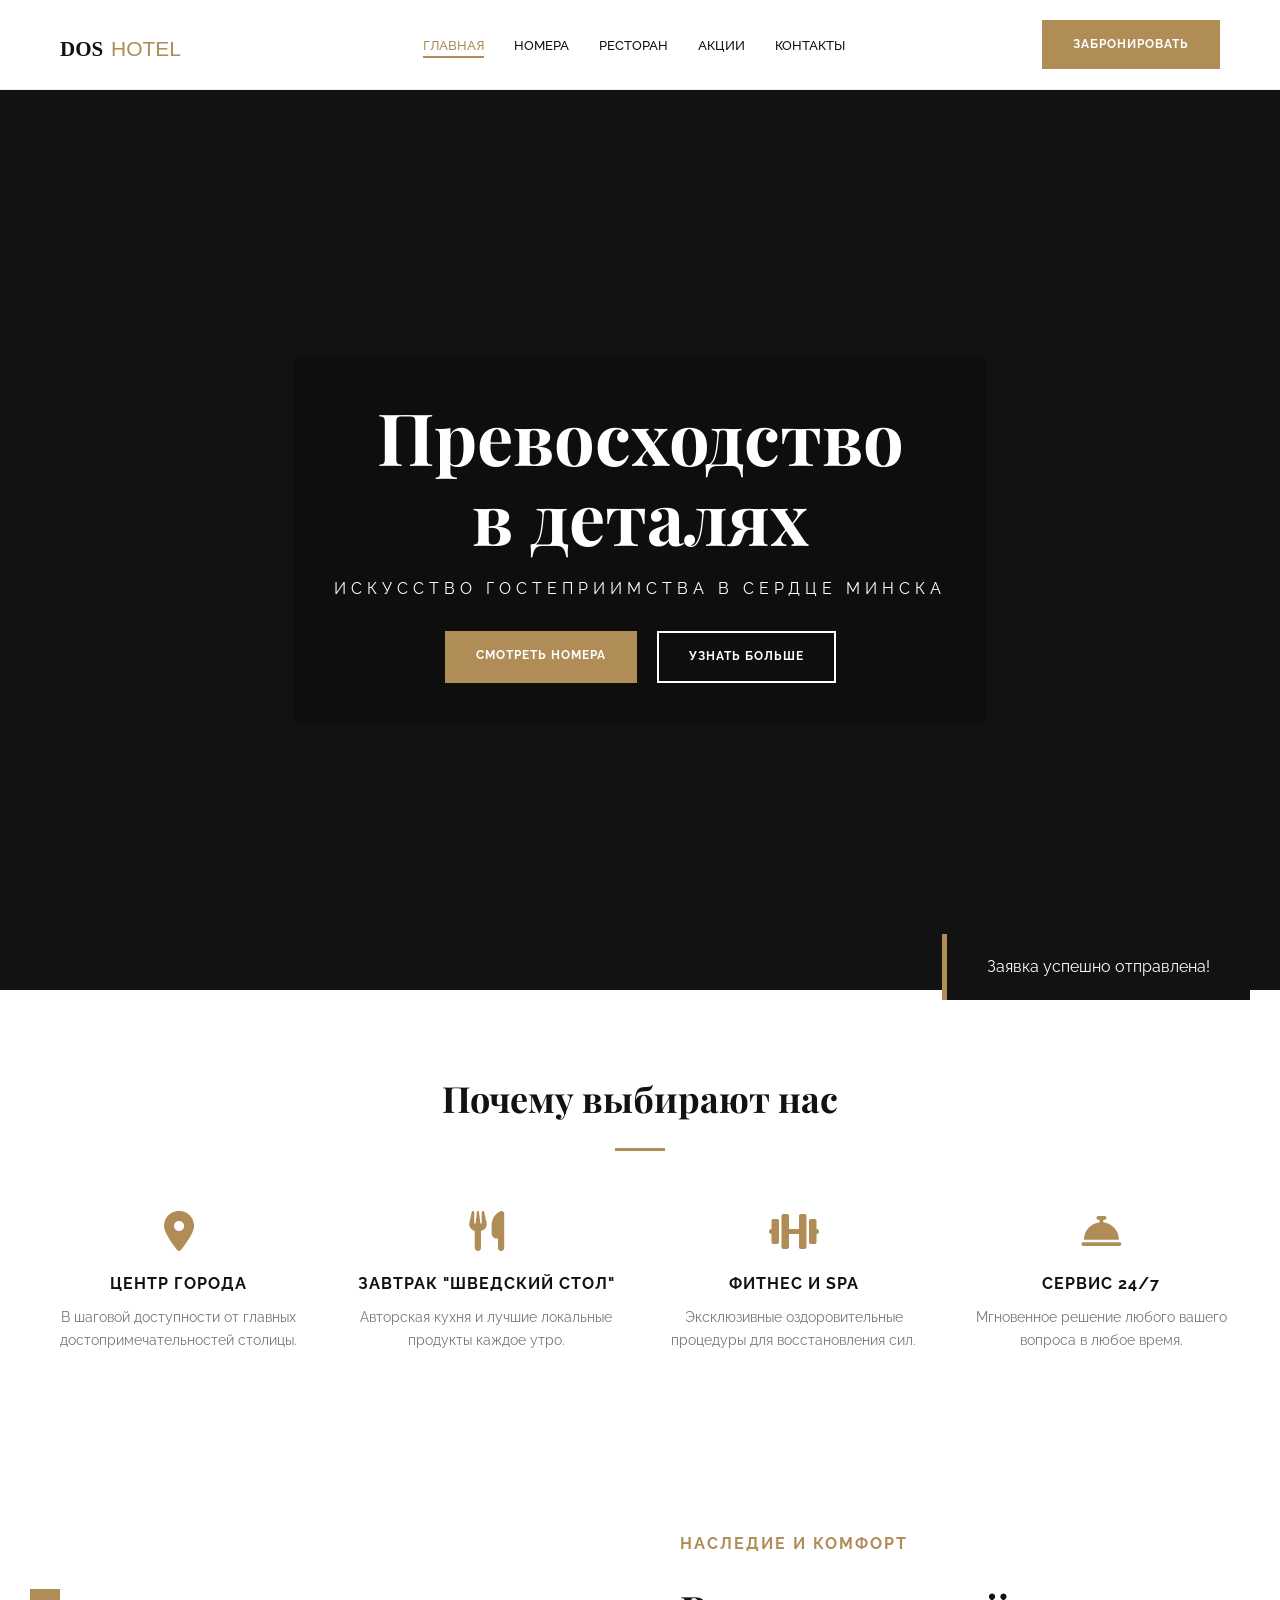
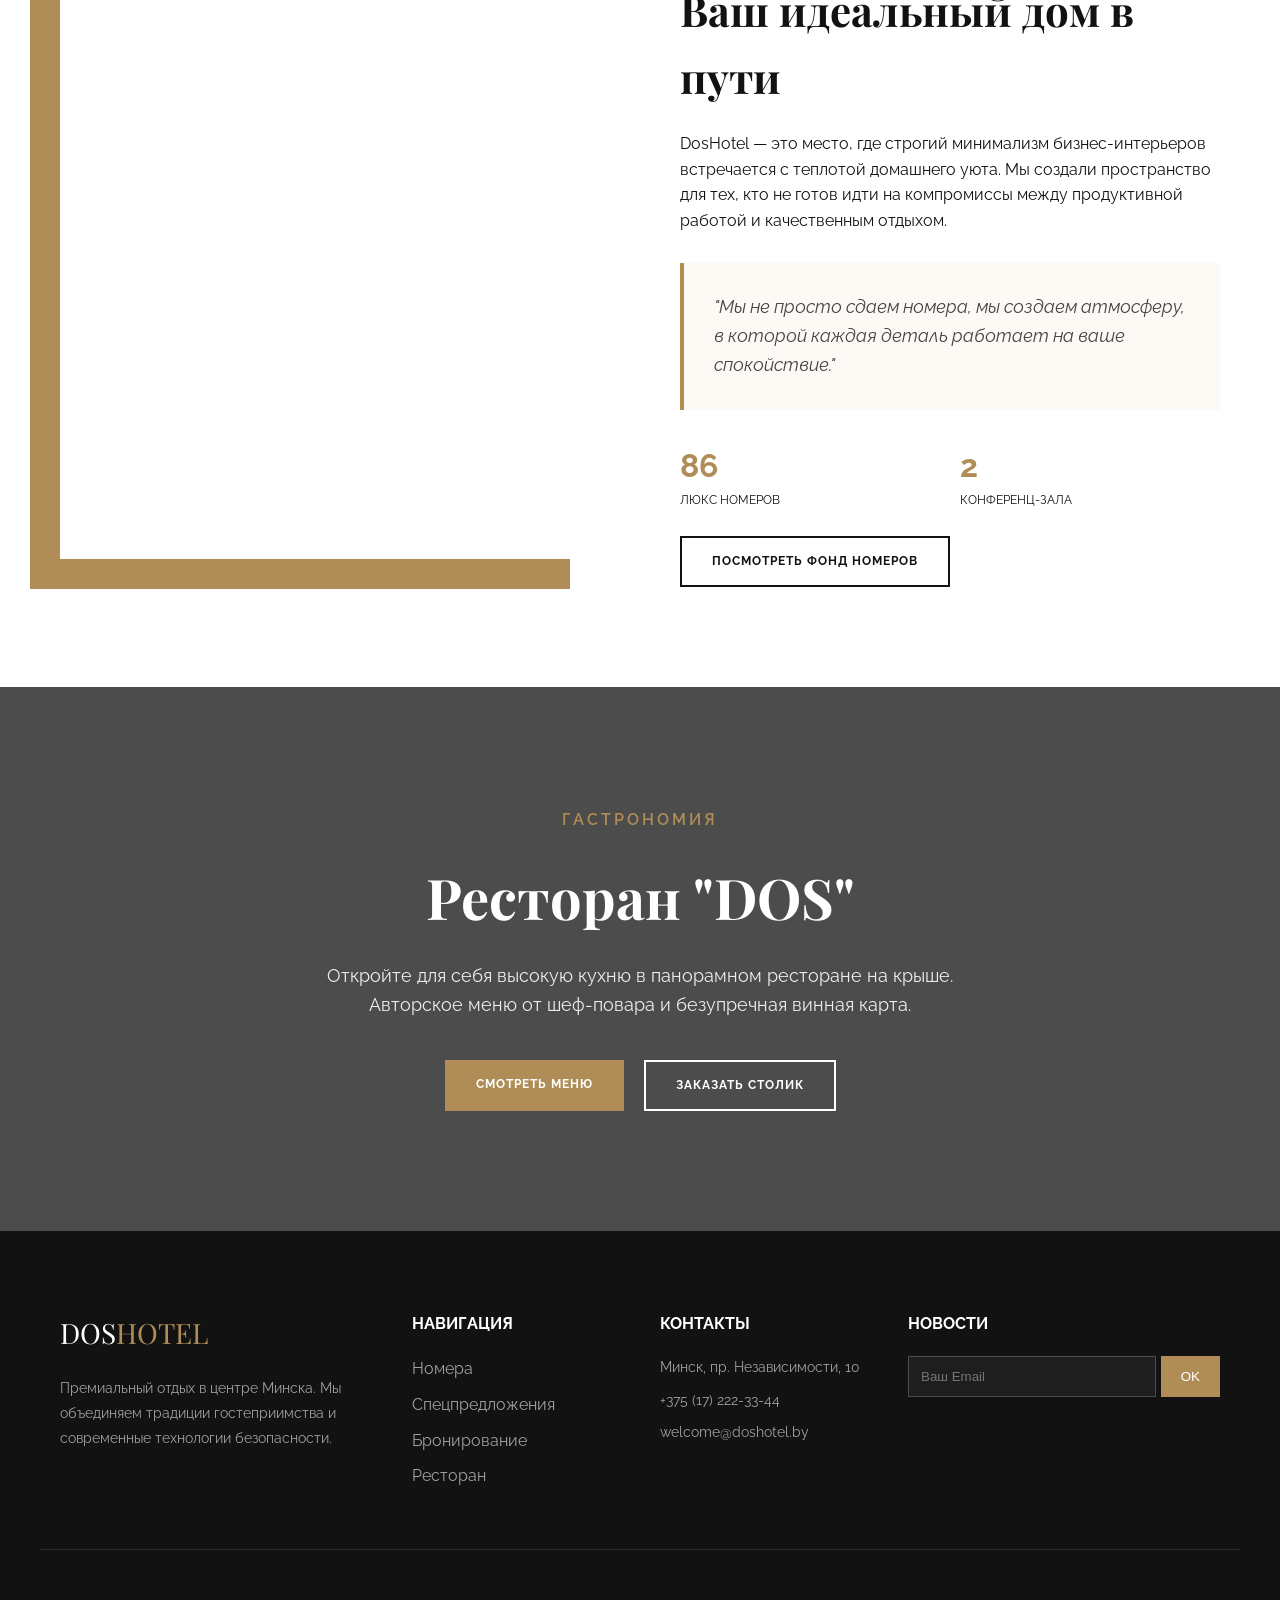
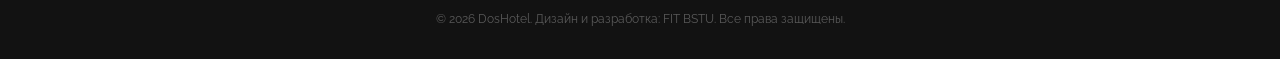
==== index.html @ fc95d46a "Add files via upload" ====
<!DOCTYPE html>
<html lang="ru">

<head>
    <meta charset="UTF-8">
    <title>DosHotel | Официальный сайт</title>
    <link rel="stylesheet" href="style.css">
    <link rel="stylesheet" href="https://cdnjs.cloudflare.com/ajax/libs/font-awesome/6.0.0/css/all.min.css">
</head>

<body>

    <header class="main-header">
    <div class="container nav-flex">
        <a href="index.html" class="logo">
            <img src="logo.svg" alt="DosHotel" style="height: 30px; width: auto; vertical-align: middle;">
        </a>
        <nav>
            <ul class="nav-menu">
                <li><a href="index.html">Главная</a></li>
                <li><a href="rooms.html">Номера</a></li>
                <li><a href="restaurant.html">Ресторан</a></li>
                <li><a href="offers.html">Акции</a></li>
                <li><a href="contacts.html">Контакты</a></li>
            </ul>
        </nav>
        <a href="booking.html" class="btn btn-gold">Забронировать</a>
        <!-- Бургер будет добавлен через JS, но можно добавить и вручную -->
    </div>
</header>

    <section class="hero-slider">
        <div class="slide"></div>
        <div class="slide"></div>
        <div class="slide"></div>
        <div class="slide"></div>

        <div class="hero-content">
            <div class="container"
                style="background: rgba(0,0,0,0.2); padding: 40px; backdrop-filter: blur(4px); border-radius: 4px;">
                <h1 style="font-family: 'Playfair Display'; font-size: 72px; line-height: 1.1;">Превосходство <br> в
                    деталях</h1>
                <p style="letter-spacing: 5px; text-transform: uppercase; margin: 20px 0;">Искусство гостеприимства в
                    сердце Минска</p>
                <div style="margin-top: 30px; display: flex; gap: 20px; justify-content: center;">
                    <a href="rooms.html" class="btn btn-gold">Смотреть номера</a>
                    <a href="#about" class="btn btn-outline" style="color: white; border-color: white;">Узнать
                        больше</a>
                </div>
            </div>
        </div>
    </section>

    <section class="features container">
        <div style="text-align: center; margin-bottom: 60px;">
            <h2 style="font-family: 'Playfair Display'; font-size: 36px;">Почему выбирают нас</h2>
            <div style="width: 50px; height: 3px; background: #b08d57; margin: 20px auto;"></div>
        </div>
        <div class="features-grid">
            <div class="feature-item">
                <i class="fas fa-map-marker-alt"></i>
                <h4>Центр города</h4>
                <p>В шаговой доступности от главных достопримечательностей столицы.</p>
            </div>
            <div class="feature-item">
                <i class="fas fa-utensils"></i>
                <h4>Завтрак "Шведский стол"</h4>
                <p>Авторская кухня и лучшие локальные продукты каждое утро.</p>
            </div>
            <div class="feature-item">
                <i class="fas fa-dumbbell"></i>
                <h4>Фитнес и SPA</h4>
                <p>Эксклюзивные оздоровительные процедуры для восстановления сил.</p>
            </div>
            <div class="feature-item">
                <i class="fas fa-concierge-bell"></i>
                <h4>Сервис 24/7</h4>
                <p>Мгновенное решение любого вашего вопроса в любое время.</p>
            </div>
        </div>
    </section>

    <section id="about" class="hotel-story" style="padding: 100px 0; background: #fff;">
        <div class="container">
            <div class="story-grid"
                style="display: grid; grid-template-columns: 1fr 1fr; gap: 80px; align-items: center;">
                <div class="about-img"
                    style="height: 600px; background: url(img/index1.png) center/cover; box-shadow: -30px 30px 0 #b08d57;">
                </div>
                <div class="story-text">
                    <span style="color: #b08d57; font-weight: 700; letter-spacing: 2px;">НАСЛЕДИЕ И КОМФОРТ</span>
                    <h2 style="font-family: 'Playfair Display'; font-size: 42px; margin: 20px 0;">Ваш идеальный дом в
                        пути</h2>
                    <p>DosHotel — это место, где строгий минимализм бизнес-интерьеров встречается с теплотой домашнего
                        уюта. Мы создали пространство для тех, кто не готов идти на компромиссы между продуктивной
                        работой и качественным отдыхом.</p>

                    <div style="margin: 30px 0; padding: 30px; background: #fdfaf5; border-left: 4px solid #b08d57;">
                        <p style="font-style: italic; font-size: 18px; color: #444;">"Мы не просто сдаем номера, мы
                            создаем атмосферу, в которой каждая деталь работает на ваше спокойствие."</p>
                    </div>

                    <div class="stats-grid" style="display: grid; grid-template-columns: 1fr 1fr; gap: 20px;">
                        <div>
                            <h3 style="color: #b08d57; font-size: 32px;">86</h3>
                            <p style="font-size: 12px; text-transform: uppercase;">Люкс номеров</p>
                        </div>
                        <div>
                            <h3 style="color: #b08d57; font-size: 32px;">2</h3>
                            <p style="font-size: 12px; text-transform: uppercase;">Конференц-зала</p>
                        </div>
                    </div>
                    <br>
                    <a href="rooms.html" class="btn btn-outline">Посмотреть фонд номеров</a>
                </div>
            </div>
        </div>
    </section>

    <section class="home-restaurant"
        style="padding: 120px 0; background: linear-gradient(rgba(0,0,0,0.7), rgba(0,0,0,0.7)), url(img/index2.png) center/cover fixed; color: white; text-align: center;">
        <div class="container">
            <span
                style="color: #b08d57; text-transform: uppercase; letter-spacing: 3px; font-weight: 600;">Гастрономия</span>
            <h2 style="font-family: 'Playfair Display'; font-size: 56px; margin: 20px 0;">Ресторан "DOS"</h2>
            <p style="max-width: 700px; margin: 0 auto 40px; opacity: 0.9; font-size: 18px;">
                Откройте для себя высокую кухню в панорамном ресторане на крыше. Авторское меню от шеф-повара и
                безупречная винная карта.
            </p>
            <div style="display: flex; gap: 20px; justify-content: center;">
                <a href="restaurant.html" class="btn btn-gold">Смотреть меню</a>
                <a href="contacts.html" class="btn btn-outline" style="border-color: white; color: white;">Заказать
                    столик</a>
            </div>
        </div>
    </section>

    <footer class="main-footer">
        <div class="container footer-grid">
            <div>
                <a href="#" class="logo" style="color: white;">DOS<span>HOTEL</span></a>
                <p style="margin-top: 20px; font-size: 14px; line-height: 1.8;">Премиальный отдых в центре Минска. Мы
                    объединяем традиции гостеприимства и современные технологии безопасности.</p>
            </div>
            <div>
                <h4>Навигация</h4>
                <ul>
                    <li><a href="rooms.html">Номера</a></li>
                    <li><a href="offers.html">Спецпредложения</a></li>
                    <li><a href="booking.html">Бронирование</a></li>
                    <li><a href="restaurant.html">Ресторан</a></li>
                </ul>
            </div>
            <div>
                <h4>Контакты</h4>
                <p style="font-size: 14px; margin-bottom: 10px;">Минск, пр. Независимости, 10</p>
                <p style="font-size: 14px; margin-bottom: 10px;">+375 (17) 222-33-44</p>
                <p style="font-size: 14px;">welcome@doshotel.by</p>
            </div>
            <div>
                <h4>Новости</h4>
                <form style="margin-top: 15px; display: flex; gap: 5px;">
                    <input type="email" placeholder="Ваш Email"
                        style="background: rgba(255,255,255,0.05); border: 1px solid rgba(255,255,255,0.2); padding: 12px; color: white; flex: 1;">
                    <button class="btn-gold" style="padding: 12px 20px; cursor: pointer; border: none;">OK</button>
                </form>
            </div>
        </div>
        <div class="container" style="text-align: center; margin-top: 60px; font-size: 12px; opacity: 0.5;">
            &copy; 2026 DosHotel. Дизайн и разработка: FIT BSTU. Все права защищены.
        </div>
    </footer>

    <div id="toast" class="toast">Заявка успешно отправлена!</div>
    <script src="script.js"></script>
</body>

</html>
---- style.css ----
@import url("https://fonts.googleapis.com/css2?family=Playfair+Display:wght@700&family=Raleway:wght@300;400;600&display=swap");
* {
  margin: 0;
  padding: 0;
  box-sizing: border-box;
}

body {
  font-family: "Raleway", sans-serif;
  color: #121212;
  line-height: 1.6;
  background: #ffffff;
}

.container {
  max-width: 1200px;
  margin: 0 auto;
  padding: 0 20px;
}

.main-header {
  height: 90px;
  display: flex;
  align-items: center;
  position: sticky;
  top: 0;
  background: rgba(255, 255, 255, 0.95);
  backdrop-filter: blur(10px);
  z-index: 1000;
  border-bottom: 1px solid #eee;
}
.main-header .nav-flex {
  display: flex;
  justify-content: space-between;
  align-items: center;
  width: 100%;
}

.logo {
  font-family: "Playfair Display", serif;
  font-size: 28px;
  text-decoration: none;
  color: #121212;
}
.logo span {
  color: #b08d57;
}

.nav-menu {
  display: flex;
  list-style: none;
  gap: 30px;
}
.nav-menu a {
  text-decoration: none;
  color: #121212;
  font-weight: 600;
  font-size: 13px;
  text-transform: uppercase;
  transition: 0.3s;
}
.nav-menu a:hover {
  color: #b08d57;
}

.btn {
  padding: 14px 30px;
  text-transform: uppercase;
  font-size: 12px;
  font-weight: 700;
  letter-spacing: 1px;
  cursor: pointer;
  transition: 0.4s;
  border: none;
  text-decoration: none;
  display: inline-block;
}

.btn-gold {
  background: #b08d57;
  color: #ffffff;
  border: 1px solid #b08d57;
}
.btn-gold:hover {
  background: #121212;
  border-color: #121212;
  color: #ffffff;
}
.btn-gold.active {
  background: #121212;
  color: #ffffff;
  border: 1px solid #121212;
}

.btn-outline {
  border: 2px solid #121212;
  color: #121212;
}
.btn-outline:hover {
  background: #121212;
  color: #121212;
}

.toast {
  position: fixed;
  bottom: -100px;
  right: 30px;
  background: #121212;
  color: white;
  padding: 20px 40px;
  border-left: 5px solid #b08d57;
  transition: 0.5s cubic-bezier(0.175, 0.885, 0.32, 1.275);
  z-index: 2000;
}
.toast.active {
  bottom: 30px;
}

.grid {
  display: grid;
  grid-template-columns: repeat(auto-fit, minmax(300px, 1fr));
  gap: 30px;
  margin: 50px 0;
}

.card {
  border: 1px solid #eee;
  overflow: hidden;
}
.card:hover img {
  transform: scale(1.05);
}
.card img {
  width: 100%;
  height: 250px;
  -o-object-fit: cover;
     object-fit: cover;
  transition: 1s;
}
.card .content {
  padding: 25px;
}

html {
  scroll-behavior: smooth;
}

.features {
  padding: 80px 0;
  background: #ffffff;
  text-align: center;
}
.features .features-grid {
  display: grid;
  grid-template-columns: repeat(4, 1fr);
  gap: 30px;
  margin-top: 50px;
}
.features .feature-item i {
  font-size: 40px;
  color: #b08d57;
  margin-bottom: 20px;
}
.features .feature-item h4 {
  text-transform: uppercase;
  letter-spacing: 1px;
  margin-bottom: 10px;
}
.features .feature-item p {
  font-size: 14px;
  color: #777;
}

.about-block {
  display: flex;
  align-items: center;
  gap: 60px;
  padding: 100px 0;
}
.about-block .about-text {
  flex: 1;
}
.about-block .about-img {
  flex: 1;
  height: 500px;
  background: url("https://images.unsplash.com/photo-1571896349842-33c89424de2d?auto=format&fit=crop&w=800") center/cover;
  box-shadow: 30px 30px 0 #b08d57;
}

.main-footer {
  background: #121212;
  color: rgba(255, 255, 255, 0.6);
  padding: 80px 0 30px;
}
.main-footer .footer-grid {
  display: grid;
  grid-template-columns: 1.5fr 1fr 1fr 1.5fr;
  gap: 40px;
  border-bottom: 1px solid rgba(255, 255, 255, 0.1);
  padding-bottom: 50px;
}
.main-footer h4 {
  color: #ffffff;
  margin-bottom: 20px;
  text-transform: uppercase;
}
.main-footer ul {
  list-style: none;
}
.main-footer ul li {
  margin-bottom: 10px;
}
.main-footer ul li a {
  color: inherit;
  text-decoration: none;
}
.main-footer ul li a:hover {
  color: #b08d57;
}

.booking-wrapper {
  display: grid;
  grid-template-columns: 2fr 1fr;
  gap: 40px;
  align-items: start;
  margin-bottom: 100px;
}

.form-container {
  background: white;
  padding: 40px;
  box-shadow: 0 15px 40px rgba(0, 0, 0, 0.05);
  border-radius: 4px;
}

.booking-summary {
  background: #fdfdfd;
  padding: 40px;
  border: 1px solid #eee;
  position: sticky;
  top: 120px;
}
.booking-summary .summary-item {
  display: flex;
  justify-content: space-between;
  margin-bottom: 15px;
  font-size: 14px;
}
.booking-summary .total-price-block {
  margin-top: 30px;
  padding-top: 20px;
  border-top: 2px solid #b08d57;
}
.booking-summary .total-price-block span {
  font-size: 14px;
  color: #888;
}
.booking-summary .total-price-block h2 {
  color: #121212;
  margin-top: 5px;
}

.form-group {
  margin-bottom: 25px;
}
.form-group label {
  display: block;
  font-size: 11px;
  text-transform: uppercase;
  letter-spacing: 1px;
  font-weight: 700;
  margin-bottom: 10px;
  color: #555;
}
.form-group label i {
  color: #b08d57;
  margin-right: 5px;
}
.form-group input, .form-group select, .form-group textarea {
  width: 100%;
  padding: 15px;
  border: 1px solid #ddd;
  font-family: inherit;
}
.form-group input:focus, .form-group select:focus, .form-group textarea:focus {
  outline: none;
  border-color: #b08d57;
}

.hero-slider {
  position: relative;
  height: 100vh;
  overflow: hidden;
  background: #121212;
}
.hero-slider .slide {
  position: absolute;
  top: 0;
  left: 0;
  width: 100%;
  height: 100%;
  background-size: cover;
  background-position: center;
  opacity: 0;
  animation: slideFade 20s infinite;
}
.hero-slider .slide::after {
  content: "";
  position: absolute;
  top: 0;
  left: 0;
  width: 100%;
  height: 100%;
  background: rgba(0, 0, 0, 0.4);
}
.hero-slider .slide:nth-child(1) {
  background-image: url("https://images.unsplash.com/photo-1542314831-068cd1dbfeeb?auto=format&fit=crop&w=1920");
  animation-delay: 0s;
}
.hero-slider .slide:nth-child(2) {
  background-image: url("https://images.unsplash.com/photo-1566073771259-6a8506099945?auto=format&fit=crop&w=1920");
  animation-delay: 5s;
}
.hero-slider .slide:nth-child(3) {
  background-image: url("https://images.unsplash.com/photo-1571896349842-33c89424de2d?auto=format&fit=crop&w=1920");
  animation-delay: 10s;
}
.hero-slider .slide:nth-child(4) {
  background-image: url("https://images.unsplash.com/photo-1591088398332-8a7791972843?auto=format&fit=crop&w=1920");
  animation-delay: 15s;
}
.hero-slider .hero-content {
  position: relative;
  z-index: 10;
  height: 100%;
  display: flex;
  align-items: center;
  justify-content: center;
  text-align: center;
  color: #ffffff;
}

@keyframes slideFade {
  0% {
    opacity: 0;
    transform: scale(1);
  }
  10% {
    opacity: 1;
  }
  25% {
    opacity: 1;
  }
  35% {
    opacity: 0;
    transform: scale(1.05);
  }
  100% {
    opacity: 0;
  }
}
.restaurant-hero {
  height: 60vh;
  background: linear-gradient(rgba(0, 0, 0, 0.6), rgba(0, 0, 0, 0.6)), url("https://images.unsplash.com/photo-1514362545857-3bc16c4c7d1b?auto=format&fit=crop&w=1600") center/cover;
  display: flex;
  align-items: center;
  justify-content: center;
  color: white;
}

.menu-section {
  padding: 80px 0;
}
.menu-section .menu-grid {
  display: grid;
  grid-template-columns: 1fr 1fr;
  gap: 40px;
  margin-top: 40px;
}
.menu-section .menu-item {
  display: flex;
  justify-content: space-between;
  border-bottom: 1px dashed #ddd;
  padding-bottom: 10px;
}
.menu-section .menu-item h5 {
  font-family: "Playfair Display", serif;
  font-size: 18px;
}
.menu-section .menu-item .price {
  color: #b08d57;
  font-weight: 700;
}

.menu-item {
  display: flex;
  justify-content: space-between;
  align-items: baseline;
  margin-bottom: 20px;
  position: relative;
}
.menu-item h5 {
  font-family: "Raleway", sans-serif;
  font-weight: 600;
  background: #fdfaf5;
  padding-right: 10px;
  z-index: 1;
}
.menu-item .price {
  font-weight: 700;
  color: #b08d57;
  background: #fdfaf5;
  padding-left: 10px;
  z-index: 1;
}
.menu-item::after {
  content: "";
  position: absolute;
  bottom: 5px;
  left: 0;
  width: 100%;
  border-bottom: 1px dotted #ccc;
  z-index: 0;
}

.nav-menu {
  display: flex;
  list-style: none;
  gap: 30px;
}
.nav-menu li {
  position: relative;
}
.nav-menu li a {
  text-decoration: none;
  color: dark;
  font-weight: 500;
  transition: all 0.3s ease;
  padding: 5px 0;
  position: relative;
}
.nav-menu li a.active {
  color: #b08d57 !important;
}
.nav-menu li a.active::after {
  width: 100%;
  left: 0;
}
.nav-menu li a::after {
  content: "";
  position: absolute;
  bottom: 0;
  left: 50%;
  width: 0;
  height: 2px;
  background-color: #b08d57;
  transition: all 0.3s ease;
  transform: translateX(0);
}
.nav-menu li a:hover {
  color: #b08d57;
}
.nav-menu li a:hover::after {
  width: 100%;
  left: 0;
}

.btn-gold.active {
  background: transparent;
  border: 1px solid #b08d57;
  color: #b08d57;
  box-shadow: 0 0 15px rgba(176, 141, 87, 0.3);
}

.burger {
  display: none;
  flex-direction: column;
  justify-content: space-between;
  width: 28px;
  height: 20px;
  background: none;
  border: none;
  cursor: pointer;
  padding: 0;
  z-index: 1100;
  position: relative;
}
.burger span {
  display: block;
  width: 100%;
  height: 2px;
  background-color: #121212;
  transition: transform 0.3s ease, opacity 0.3s ease;
  border-radius: 2px;
}
.burger.active span:nth-child(1) {
  transform: translateY(9px) rotate(45deg);
  background-color: #b08d57;
}
.burger.active span:nth-child(2) {
  opacity: 0;
}
.burger.active span:nth-child(3) {
  transform: translateY(-9px) rotate(-45deg);
  background-color: #b08d57;
}

.menu-overlay {
  position: fixed;
  top: 0;
  left: 0;
  width: 100%;
  height: 100%;
  background: rgba(0, 0, 0, 0.5);
  z-index: 1040;
  backdrop-filter: blur(3px);
  opacity: 0;
  visibility: hidden;
  pointer-events: none;
  transition: opacity 0.3s ease, visibility 0.3s ease;
}
.menu-overlay.active {
  opacity: 1;
  visibility: visible;
  pointer-events: auto;
}
body.menu-open {
  overflow: hidden;
}

@media (max-width: 768px) {
  .burger {
    display: flex;
  }
  .main-header .nav-flex {
    position: relative;
  }
  .nav-menu {
    position: fixed;
    top: 0;
    right: -100%;
    width: 80%;
    max-width: 320px;
    height: 100vh;
    background: #ffffff;
    flex-direction: column;
    justify-content: center;
    align-items: center;
    gap: 35px;
    padding: 40px 20px;
    box-shadow: -5px 0 30px rgba(0, 0, 0, 0.15);
    transition: right 0.4s cubic-bezier(0.1, 0.9, 0.2, 1);
    z-index: 1050;
    margin: 0;
    list-style: none;
  }
  .nav-menu.active {
    right: 0;
  }
  .nav-menu li {
    margin: 0;
  }
  .nav-menu a {
    font-size: 18px;
    font-weight: 500;
    padding: 10px 0;
    display: block;
  }
  .main-header .btn-gold {
    display: none;
  }
  .nav-menu .mobile-booking-btn {
    display: block;
    margin-top: 20px;
  }
  .nav-menu .mobile-booking-btn a {
    background: #b08d57;
    color: white;
    padding: 12px 30px;
    border-radius: 4px;
    text-align: center;
  }
  .nav-menu .mobile-booking-btn a:hover {
    background: #121212;
  }
}
@media (min-width: 769px) and (max-width: 1024px) {
  .nav-menu {
    gap: 20px;
  }
  .nav-menu a {
    font-size: 12px;
  }
  .hero-slider .hero-content h1 {
    font-size: 52px !important;
  }
}
@media (max-width: 768px) {
  .hero-slider {
    height: 70vh;
  }
  .hero-slider .hero-content .container {
    padding: 20px !important;
  }
  .hero-slider .hero-content .container h1 {
    font-size: 32px !important;
  }
  .hero-slider .hero-content .container p {
    font-size: 12px;
    letter-spacing: 3px;
  }
  .hero-slider .hero-content .container .btn {
    padding: 10px 20px;
    font-size: 11px;
  }
}
@media (max-width: 768px) {
  .features {
    padding: 50px 0;
  }
  .features .features-grid {
    grid-template-columns: 1fr !important;
    gap: 25px;
  }
  .features .features-grid .feature-item i {
    font-size: 32px;
  }
  .features .features-grid .feature-item h4 {
    font-size: 14px;
  }
  .features .features-grid .feature-item p {
    font-size: 12px;
  }
}
@media (max-width: 480px) {
  .features .features-grid {
    grid-template-columns: 1fr;
  }
}
@media (max-width: 768px) {
  .hotel-story .story-grid {
    grid-template-columns: 1fr !important;
    gap: 40px !important;
  }
  .hotel-story .story-grid .about-img {
    height: 350px !important;
    box-shadow: -15px 15px 0 #b08d57 !important;
  }
  .hotel-story .story-grid .story-text h2 {
    font-size: 28px !important;
  }
  .hotel-story .story-grid .stats-grid {
    gap: 15px;
  }
  .hotel-story .story-grid .stats-grid h3 {
    font-size: 24px !important;
  }
}
@media (max-width: 768px) {
  .home-restaurant {
    padding: 60px 0 !important;
  }
  .home-restaurant h2 {
    font-size: 32px !important;
  }
  .home-restaurant p {
    font-size: 14px !important;
  }
  .home-restaurant .btn {
    padding: 10px 20px;
    font-size: 11px;
  }
}
@media (max-width: 768px) {
  .restaurant-hero {
    height: 50vh;
  }
  .restaurant-hero h1 {
    font-size: 36px !important;
  }
  .container > div[style*="grid-template-columns: 1fr 1fr"] {
    grid-template-columns: 1fr !important;
    gap: 30px !important;
  }
  .menu-section .menu-grid {
    grid-template-columns: 1fr !important;
  }
}
@media (max-width: 768px) {
  .grid {
    grid-template-columns: 1fr !important;
    gap: 25px;
  }
  .card .content {
    padding: 20px;
  }
  .card .content h3 {
    font-size: 20px;
  }
}
@media (max-width: 768px) {
  section.container > div[style*="grid-template-columns: repeat(auto-fit, minmax(450px, 1fr))"] {
    grid-template-columns: 1fr !important;
  }
  section.container > div[style*="grid-template-columns: repeat(auto-fit, minmax(450px, 1fr))"] > div {
    height: 350px !important;
  }
  section.container > div[style*="grid-template-columns: repeat(auto-fit, minmax(450px, 1fr))"] > div div {
    bottom: 20px !important;
    left: 20px !important;
    right: 20px !important;
  }
  section.container > div[style*="grid-template-columns: repeat(auto-fit, minmax(450px, 1fr))"] > div div h2 {
    font-size: 20px !important;
    margin: 10px 0 !important;
  }
  section.container > div[style*="grid-template-columns: repeat(auto-fit, minmax(450px, 1fr))"] > div div p {
    font-size: 12px !important;
    margin-bottom: 15px !important;
  }
  section.container > div[style*="grid-template-columns: repeat(auto-fit, minmax(450px, 1fr))"] > div div .btn {
    padding: 8px 16px;
    font-size: 11px;
  }
}
@media (max-width: 768px) {
  .contacts-grid {
    grid-template-columns: 1fr !important;
    gap: 30px !important;
  }
  iframe {
    height: 300px !important;
  }
}
@media (max-width: 768px) {
  [style*="display: grid"] {
    grid-template-columns: 1fr !important;
  }
  [style*="grid-template-columns"] {
    grid-template-columns: 1fr !important;
  }
  .booking-header {
    margin-bottom: 30px !important;
    padding-top: 30px !important;
  }
  .booking-header h1 {
    font-size: 32px !important;
  }
  .booking-wrapper {
    grid-template-columns: 1fr !important;
    gap: 25px;
    margin-bottom: 50px;
  }
  .booking-summary {
    position: static;
    order: -1;
    padding: 25px 20px;
    margin-bottom: 0;
  }
  .booking-summary h3 {
    margin-bottom: 15px;
  }
  .booking-summary .summary-item {
    font-size: 14px;
    margin-bottom: 12px;
  }
  .booking-summary .total-price-block {
    margin-top: 20px;
  }
  .booking-summary .total-price-block h2 {
    font-size: 28px;
  }
  .form-container {
    padding: 25px 18px;
  }
  .form-container h2 {
    font-size: 24px;
    margin-bottom: 20px;
  }
  .form-group {
    margin-bottom: 18px;
  }
  .form-group label {
    font-size: 11px;
    margin-bottom: 8px;
  }
  .form-group input, .form-group select, .form-group textarea {
    padding: 12px;
    font-size: 16px;
  }
  div[style*="grid-template-columns: 1fr 1fr"] {
    grid-template-columns: 1fr !important;
    gap: 15px !important;
  }
  .btn-gold, .btn-outline {
    width: 100%;
    text-align: center;
    padding: 14px 20px;
  }
  .main-footer form {
    display: grid !important;
    grid-template-columns: 1fr !important;
    gap: 10px !important;
  }
  .main-footer form input,
  .main-footer form button,
  .main-footer form .btn {
    width: 100% !important;
  }
  .toast {
    width: calc(100% - 40px);
    left: 20px;
    right: auto;
    text-align: center;
    padding: 15px 20px;
    font-size: 13px;
  }
}
@media (max-width: 768px) {
  .main-footer {
    padding: 50px 0 30px;
  }
  .main-footer .footer-grid {
    grid-template-columns: 1fr !important;
    text-align: center;
    gap: 35px;
    padding-bottom: 40px;
  }
  .main-footer h4 {
    margin-bottom: 15px;
  }
  .main-footer form {
    max-width: 280px;
    margin: 0 auto;
  }
}
@media (max-width: 480px) {
  .container {
    padding: 0 15px;
  }
  .logo img {
    height: 24px !important;
  }
  .main-header {
    height: 65px;
  }
  .btn {
    font-size: 11px;
    padding: 10px 20px;
  }
}/*# sourceMappingURL=style.css.map */
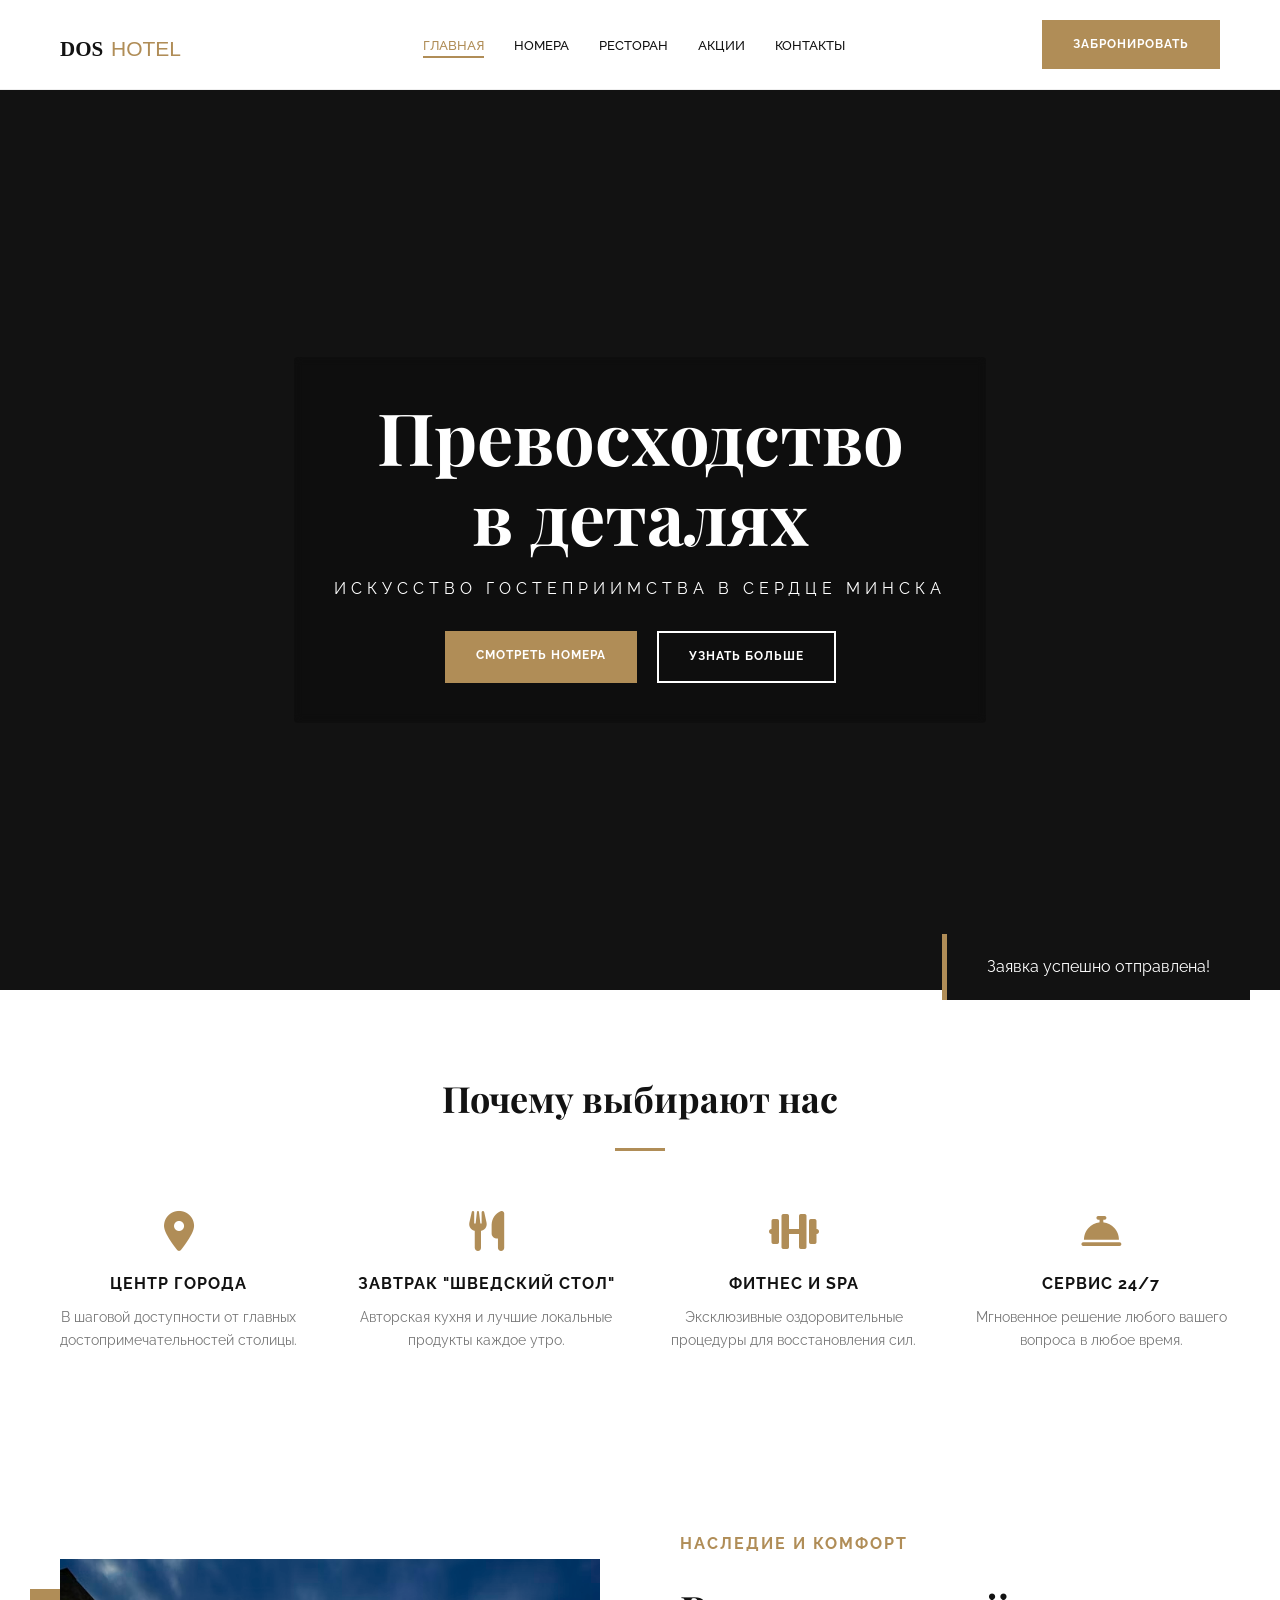
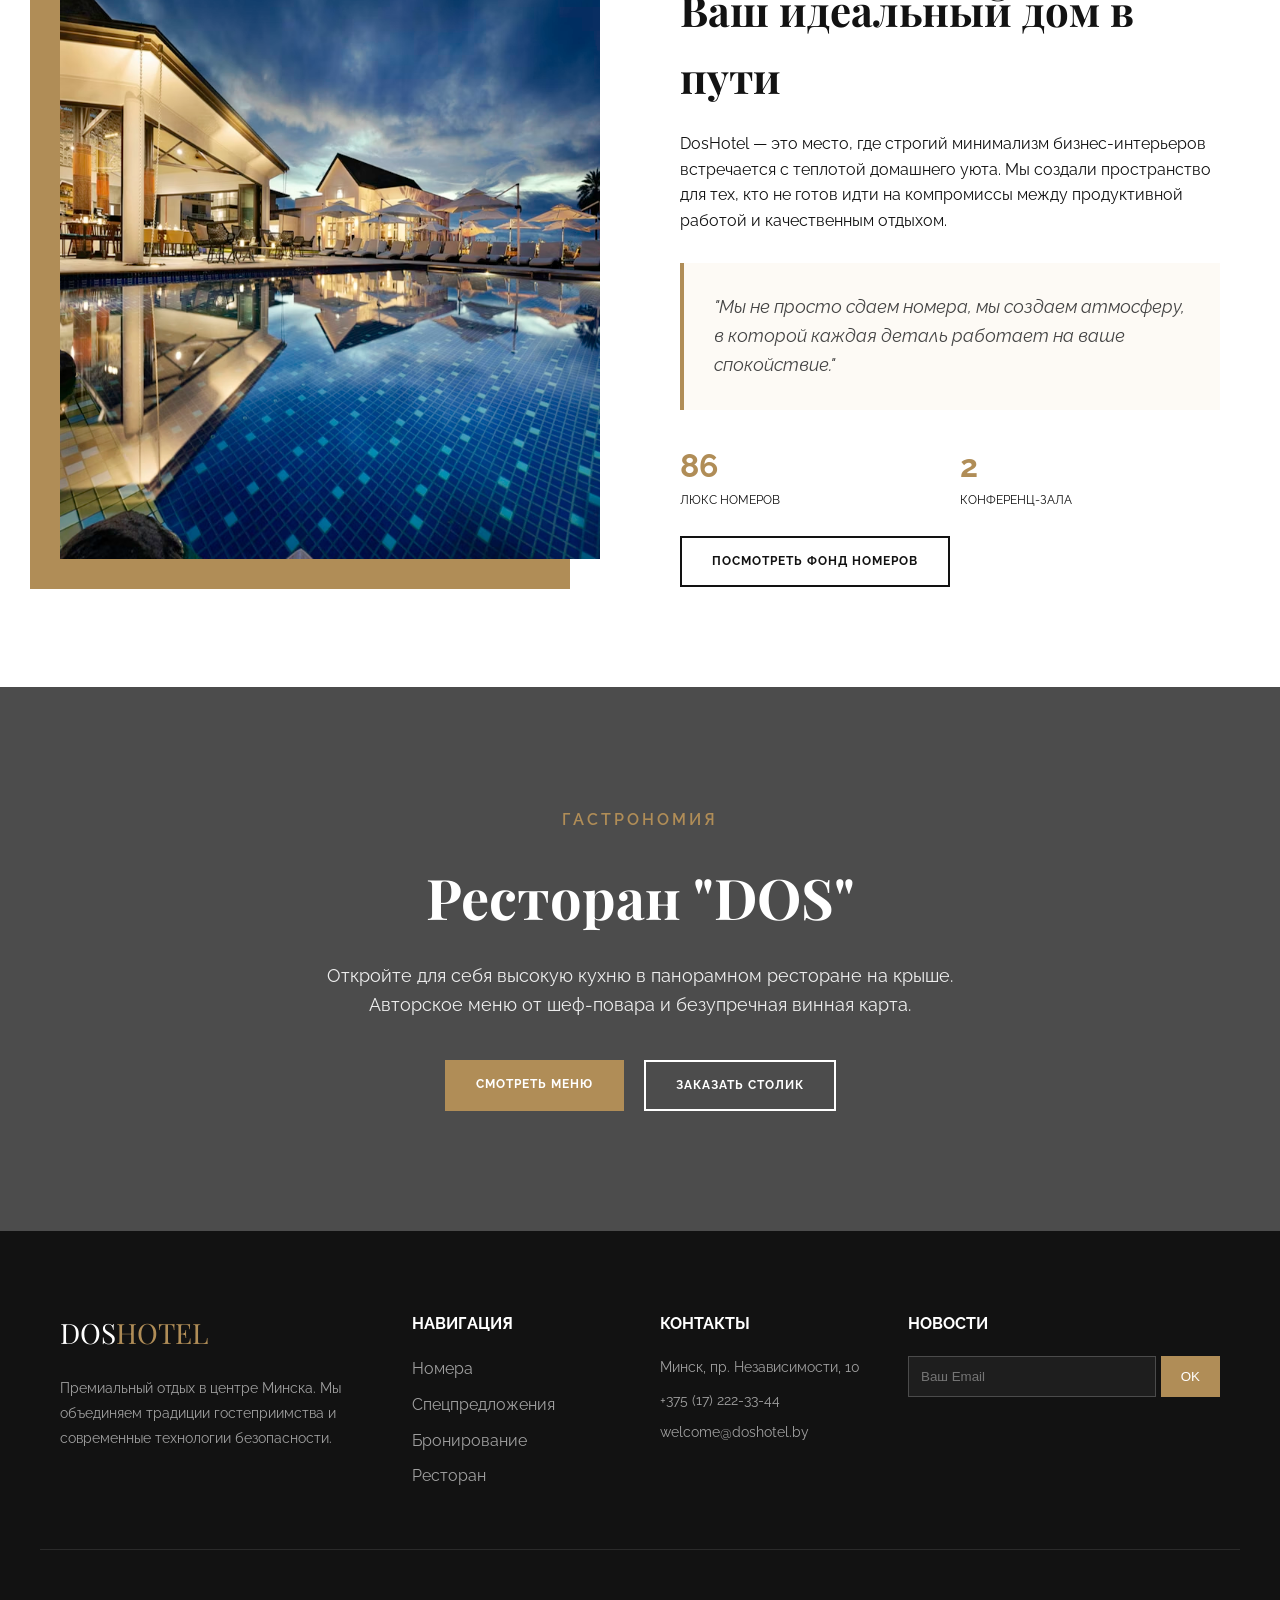
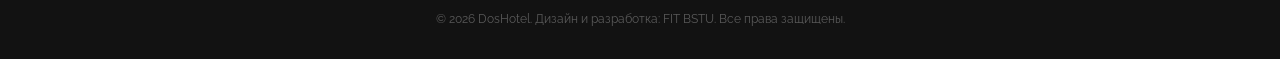
==== commit 6584bdbe: "Update index.html" ====
--- a/index.html
+++ b/index.html
@@ -3,6 +3,7 @@
 
 <head>
     <meta charset="UTF-8">
+    <meta name="viewport" content="width=device-width, initial-scale=1.0">
     <title>DosHotel | Официальный сайт</title>
     <link rel="stylesheet" href="style.css">
     <link rel="stylesheet" href="https://cdnjs.cloudflare.com/ajax/libs/font-awesome/6.0.0/css/all.min.css">
@@ -25,7 +26,11 @@
             </ul>
         </nav>
         <a href="booking.html" class="btn btn-gold">Забронировать</a>
-        <!-- Бургер будет добавлен через JS, но можно добавить и вручную -->
+        <button class="burger" type="button" aria-label="Открыть меню">
+            <span></span>
+            <span></span>
+            <span></span>
+        </button>
     </div>
 </header>
 
@@ -175,4 +180,4 @@
     <script src="script.js"></script>
 </body>
 
-</html>+</html>
